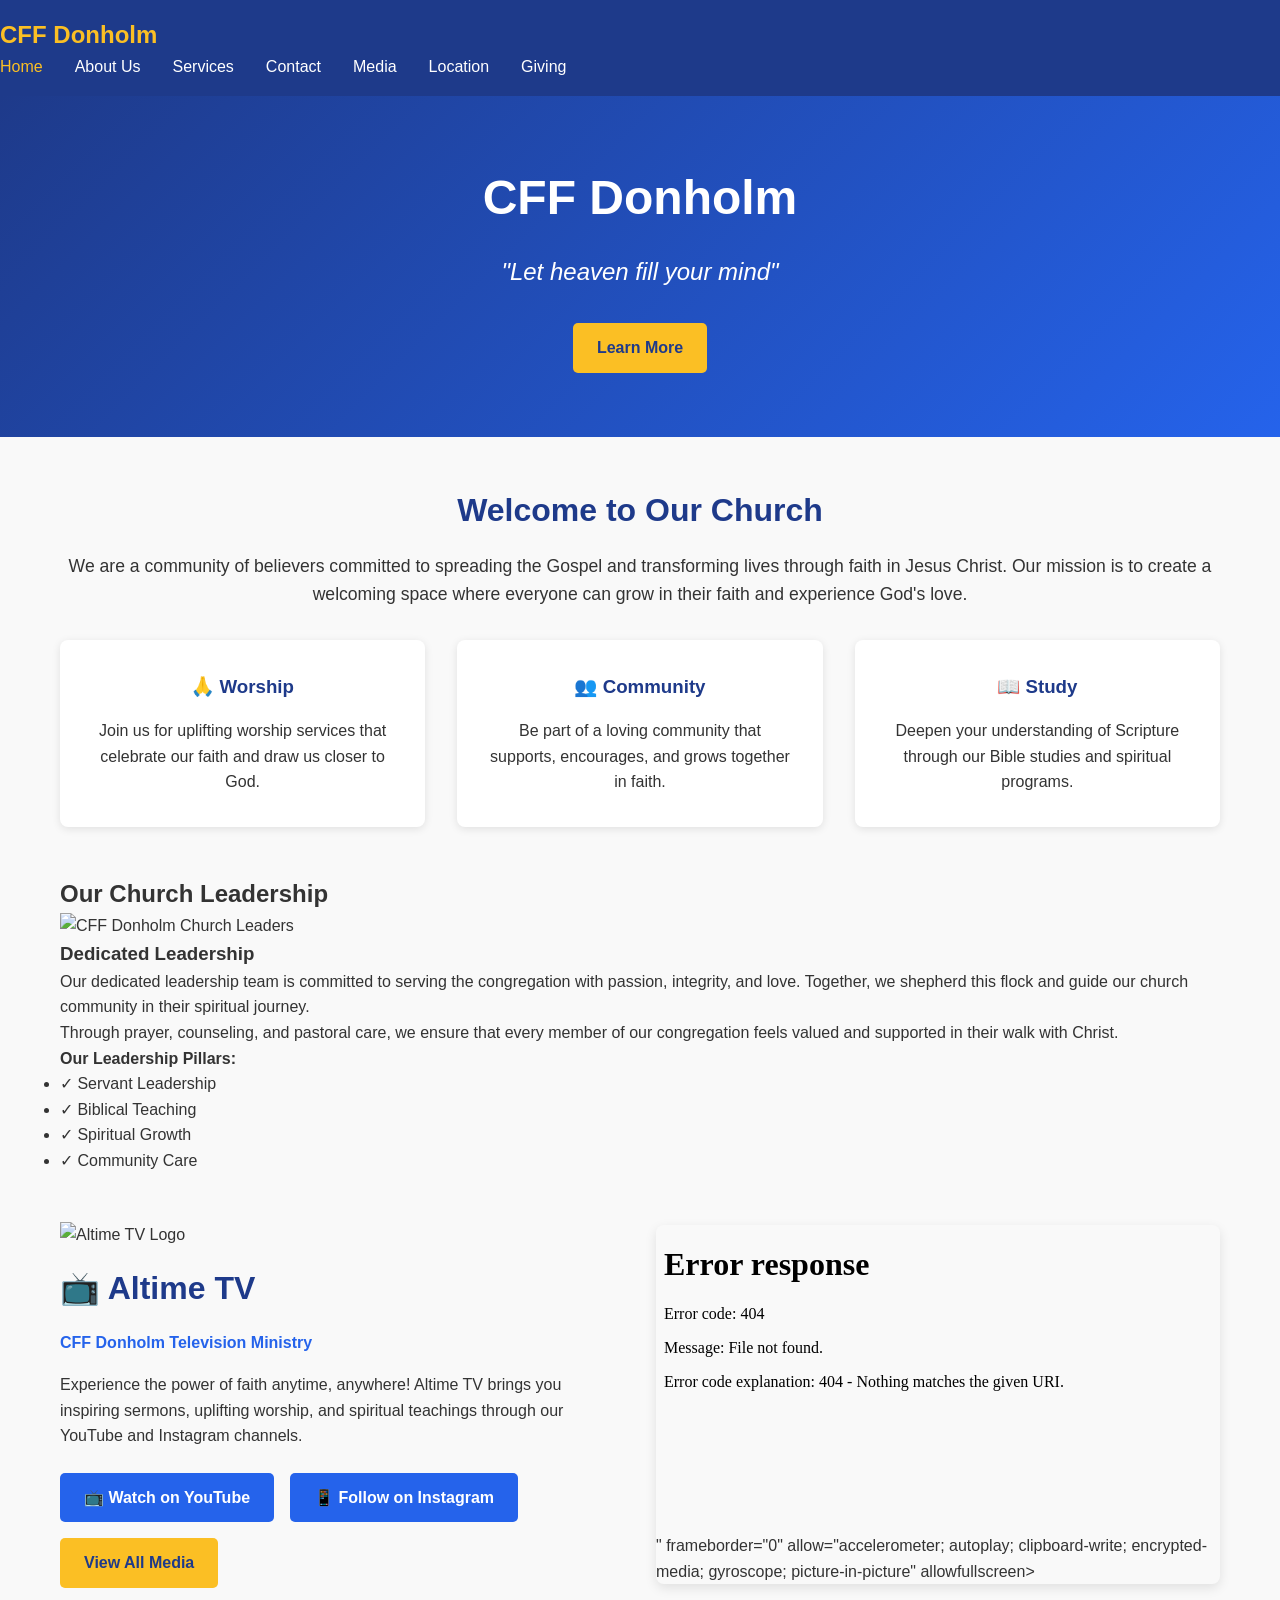
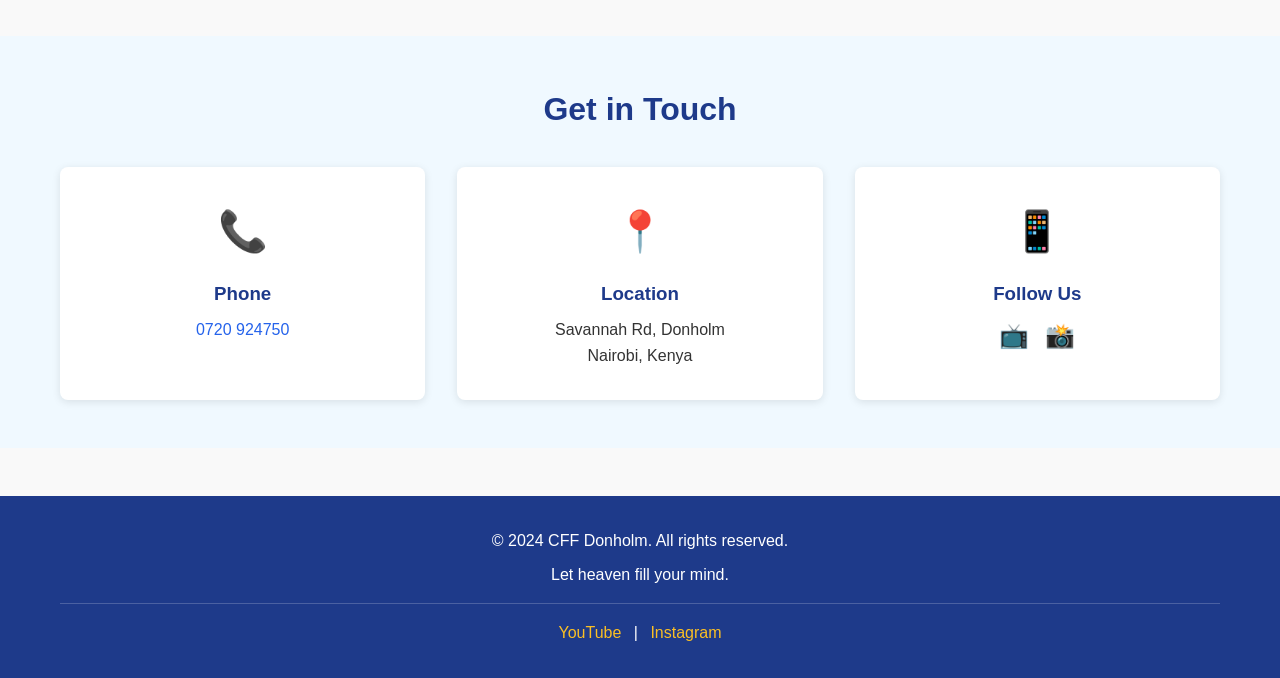
==== index.html @ 6711b3fc "Update index.html" ====
<!DOCTYPE html>
<html lang="en">
<head>
    <meta charset="UTF-8">
    <meta name="viewport" content="width=device-width, initial-scale=1.0">
    <title>CFF Donholm - Church for the Faithful</title>
    <link rel="stylesheet" href="styles.css">
</head>
<body>
    <!-- Navigation -->
    <nav class="navbar">
        <div class="nav-brand">CFF Donholm</div>
        <ul class="nav-menu">
            <li><a href="index.html" class="active">Home</a></li>
            <li><a href="about.html">About Us</a></li>
            <li><a href="services.html">Services</a></li>
            <li><a href="contact.html">Contact</a></li>
            <li><a href="media.html">Media</a></li>
            <li><a href="location.html">Location</a></li>
            <li><a href="giving.html">Giving</a></li>
        </ul>
    </nav>

    <!-- Hero Section -->
    <section class="hero">
        <div class="hero-content">
            <h1>CFF Donholm</h1>
            <p class="mission-statement">"Let heaven fill your mind"</p>
            <a href="about.html" class="btn btn-primary">Learn More</a>
        </div>
    </section>

    <!-- Welcome Section -->
    <section class="welcome">
        <div class="container">
            <h2>Welcome to Our Church</h2>
            <p>We are a community of believers committed to spreading the Gospel and transforming lives through faith in Jesus Christ. Our mission is to create a welcoming space where everyone can grow in their faith and experience God's love.</p>
            <div class="welcome-cards">
                <div class="card">
                    <h3>🙏 Worship</h3>
                    <p>Join us for uplifting worship services that celebrate our faith and draw us closer to God.</p>
                </div>
                <div class="card">
                    <h3>👥 Community</h3>
                    <p>Be part of a loving community that supports, encourages, and grows together in faith.</p>
                </div>
                <div class="card">
                    <h3>📖 Study</h3>
                    <p>Deepen your understanding of Scripture through our Bible studies and spiritual programs.</p>
                </div>
            </div>
        </div>
    </section>

    <!-- Church Leaders Section -->
    <section class="leaders-section">
        <div class="container">
            <h2>Our Church Leadership</h2>
            <div class="leaders-content">
                <div class="leaders-image-container">
                    <img src="https://encrypted-tbn0.gstatic.com/images?q=tbn:ANd9GcTBpJqtQ2HRmIkEwwPHGuBwRCE43RHbgeYK2md1BAbrb8SFC62e3Z8yGXk&s=10" alt="CFF Donholm Church Leaders" class="leaders-image">
                </div>
                <div class="leaders-info">
                    <h3>Dedicated Leadership</h3>
                    <p>Our dedicated leadership team is committed to serving the congregation with passion, integrity, and love. Together, we shepherd this flock and guide our church community in their spiritual journey.</p>
                    <p>Through prayer, counseling, and pastoral care, we ensure that every member of our congregation feels valued and supported in their walk with Christ.</p>
                    <div class="leaders-values">
                        <h4>Our Leadership Pillars:</h4>
                        <ul>
                            <li>✓ Servant Leadership</li>
                            <li>✓ Biblical Teaching</li>
                            <li>✓ Spiritual Growth</li>
                            <li>✓ Community Care</li>
                        </ul>
                    </div>
                </div>
            </div>
        </div>
    </section>

    <!-- Altime TV Section -->
    <section class="altime-tv-section">
        <div class="container">
            <div class="altime-tv-content">
                <div class="altime-tv-text">
                    <img src="https://kenyalivetv.co.ke/uploads/tv/68_thumnail_alltimetv.webp" alt="Altime TV Logo" class="tv-logo" style="max-width: 150px; margin-bottom: 1rem;">
                    <h2>📺 Altime TV</h2>
                    <p class="altime-subtitle">CFF Donholm Television Ministry</p>
                    <p>Experience the power of faith anytime, anywhere! Altime TV brings you inspiring sermons, uplifting worship, and spiritual teachings through our YouTube and Instagram channels.</p>
                    <div class="altime-links">
                        <a href="https://www.youtube.com/@APSTGITAHIDANIEL" target="_blank" class="btn btn-secondary">
                            📺 Watch on YouTube
                        </a>
                        <a href="https://www.instagram.com/apostlegitahidaniel/" target="_blank" class="btn btn-secondary">
                            📱 Follow on Instagram
                        </a>
                        <a href="media.html" class="btn btn-primary">
                            View All Media
                        </a>
                    </div>
                </div>
                <div class="altime-tv-preview">
                    <div class="youtube-preview">
                        <iframe width="100%" height="300" src="<iframe width="315" height="576" src="https://www.youtube.com/shorts/36sV8V8p--o?feature=share" title="Donholm CFF Sunday Service - 5th July  2026 - Apostle Daniel &amp; Rev Leah Gitahi." frameborder="0" allow="accelerometer; autoplay; clipboard-write; encrypted-media; gyroscope; picture-in-picture; web-share" referrerpolicy="strict-origin-when-cross-origin" allowfullscreen></iframe>" frameborder="0" allow="accelerometer; autoplay; clipboard-write; encrypted-media; gyroscope; picture-in-picture" allowfullscreen></iframe>
                    </div>
                </div>
            </div>
        </div>
    </section>

    <!-- Quick Info Section -->
    <section class="quick-info">
        <div class="container">
            <h2>Get in Touch</h2>
            <div class="info-grid">
                <div class="info-item">
                    <span class="icon">📞</span>
                    <h3>Phone</h3>
                    <p><a href="tel:+254720924750">0720 924750</a></p>
                </div>
                <div class="info-item">
                    <span class="icon">📍</span>
                    <h3>Location</h3>
                    <p>Savannah Rd, Donholm<br>Nairobi, Kenya</p>
                </div>
                <div class="info-item">
                    <span class="icon">📱</span>
                    <h3>Follow Us</h3>
                    <div class="social-icons">
                        <a href="https://www.youtube.com/@APSTGITAHIDANIEL" target="_blank" title="YouTube">📺</a>
                        <a href="https://www.instagram.com/apostlegitahidaniel/" target="_blank" title="Instagram">📸</a>
                    </div>
                </div>
            </div>
        </div>
    </section>

    <!-- Footer -->
    <footer class="footer">
        <div class="container">
            <p>&copy; 2024 CFF Donholm. All rights reserved.</p>
            <p>Let heaven fill your mind.</p>
            <div class="footer-social">
                <a href="https://www.youtube.com/@APSTGITAHIDANIEL" target="_blank">YouTube</a> | 
                <a href="https://www.instagram.com/apostlegitahidaniel/" target="_blank">Instagram</a>
            </div>
        </div>
    </footer>

    <script src="script.js"></script>
</body>
</html>
---- styles.css ----
/* General Styles */
* {
    margin: 0;
    padding: 0;
    box-sizing: border-box;
}

body {
    font-family: 'Segoe UI', Tahoma, Geneva, Verdana, sans-serif;
    line-height: 1.6;
    color: #333;
    background-color: #f9f9f9;
}

.container {
    max-width: 1200px;
    margin: 0 auto;
    padding: 0 20px;
}

/* Navigation */
.navbar {
    background-color: #1e3a8a;
    color: white;
    padding: 1rem 0;
    position: static;
    z-index: 100;
    box-shadow: 0 2px 4px rgba(0,0,0,0.1);
}

.navbar .container {
    display: flex;
    justify-content: space-between;
    align-items: center;
    flex-wrap: wrap;
}

.nav-brand {
    font-size: 1.5rem;
    font-weight: bold;
    color: #fbbf24;
    flex-shrink: 0;
}

.nav-menu {
    display: flex;
    list-style: none;
    gap: 2rem;
    flex-wrap: wrap;
}

.nav-menu a {
    color: white;
    text-decoration: none;
    transition: color 0.3s ease;
    white-space: nowrap;
}

.nav-menu a:hover,
.nav-menu a.active {
    color: #fbbf24;
}

/* Hero Section */
.hero {
    background: linear-gradient(135deg, #1e3a8a 0%, #2563eb 100%);
    color: white;
    padding: 4rem 2rem;
    text-align: center;
}

.hero-content h1 {
    font-size: 3rem;
    margin-bottom: 1rem;
}

.hero-content h2 {
    font-size: 1.8rem;
    margin-bottom: 1rem;
    color: #fbbf24;
}

.hero-content .mission-statement {
    font-size: 1.5rem;
    margin-bottom: 2rem;
    font-style: italic;
}

/* Page Header */
.page-header {
    background: linear-gradient(135deg, #1e3a8a 0%, #2563eb 100%);
    color: white;
    padding: 3rem 2rem;
    text-align: center;
}

.page-header h1 {
    font-size: 2.5rem;
    margin-bottom: 1rem;
}

.page-header p {
    font-size: 1.1rem;
    font-style: italic;
}

.logo-header {
    text-align: center;
}

.logo-header img {
    max-width: 6px;
    margin-bottom: 1rem;
}

/* Buttons */
.btn {
    display: inline-block;
    padding: 0.75rem 1.5rem;
    border-radius: 5px;
    text-decoration: none;
    transition: all 0.3s ease;
    font-weight: 600;
    cursor: pointer;
    border: none;
}

.btn-primary {
    background-color: #fbbf24;
    color: #1e3a8a;
}

.btn-primary:hover {
    background-color: #f59e0b;
    transform: translateY(-2px);
    box-shadow: 0 4px 8px rgba(0,0,0,0.2);
}

.btn-secondary {
    background-color: #2563eb;
    color: white;
}

.btn-secondary:hover {
    background-color: #1e40af;
    transform: translateY(-2px);
    box-shadow: 0 4px 8px rgba(0,0,0,0.2);
}

/* Welcome Section */
.welcome {
    padding: 3rem 0;
}

.welcome h2 {
    text-align: center;
    margin-bottom: 1rem;
    font-size: 2rem;
    color: #1e3a8a;
}

.welcome > .container > p {
    text-align: center;
    margin-bottom: 2rem;
    font-size: 1.1rem;
}

.welcome-cards {
    display: grid;
    grid-template-columns: repeat(auto-fit, minmax(250px, 1fr));
    gap: 2rem;
}

.card {
    background: white;
    padding: 2rem;
    border-radius: 8px;
    box-shadow: 0 2px 8px rgba(0,0,0,0.1);
    text-align: center;
    transition: transform 0.3s ease, box-shadow 0.3s ease;
}

.card:hover {
    transform: translateY(-5px);
    box-shadow: 0 4px 12px rgba(0,0,0,0.15);
}

.card h3 {
    color: #1e3a8a;
    margin-bottom: 1rem;
}

/* Service Highlight Section */
.service-highlight {
    padding: 3rem 0;
    background-color: #f0f9ff;
}

.service-highlight h2 {
    text-align: center;
    margin-bottom: 0.5rem;
    font-size: 2rem;
    color: #1e3a8a;
}

.service-highlight > .container > p {
    text-align: center;
    margin-bottom: 2rem;
    color: #666;
}

.services-grid {
    display: grid;
    grid-template-columns: repeat(auto-fit, minmax(200px, 1fr));
    gap: 2rem;
    margin-bottom: 2rem;
}

.service-item {
    background: white;
    padding: 1.5rem;
    border-radius: 8px;
    box-shadow: 0 2px 8px rgba(0,0,0,0.1);
    text-align: center;
    border-top: 4px solid #fbbf24;
}

.service-item h3 {
    color: #1e3a8a;
    margin-bottom: 1rem;
}

.service-item .time {
    font-weight: 600;
    color: #2563eb;
    font-size: 1.1rem;
}

/* Quick Info Section */
.quick-info {
    padding: 3rem 0;
    background-color: #f0f9ff;
}

.quick-info h2 {
    text-align: center;
    margin-bottom: 2rem;
    font-size: 2rem;
    color: #1e3a8a;
}

.info-grid {
    display: grid;
    grid-template-columns: repeat(auto-fit, minmax(250px, 1fr));
    gap: 2rem;
}

.info-item {
    text-align: center;
    background: white;
    padding: 2rem;
    border-radius: 8px;
    box-shadow: 0 2px 8px rgba(0,0,0,0.1);
}

.info-item .icon {
    font-size: 2.5rem;
    display: block;
    margin-bottom: 1rem;
}

.info-item h3 {
    color: #1e3a8a;
    margin-bottom: 0.5rem;
}

.info-item a {
    color: #2563eb;
    text-decoration: none;
}

.info-item a:hover {
    text-decoration: underline;
}

.social-icons {
    display: flex;
    gap: 1rem;
    justify-content: center;
}

.social-icons a {
    font-size: 1.5rem;
    text-decoration: none;
}

/* Altime TV Section */
.altime-tv-section {
    padding: 3rem 0;
}

.altime-tv-content {
    display: grid;
    grid-template-columns: 1fr 1fr;
    gap: 2rem;
    align-items: center;
}

.altime-tv-text h2 {
    color: #1e3a8a;
    font-size: 2rem;
    margin-bottom: 1rem;
}

.altime-subtitle {
    color: #2563eb;
    font-weight: 600;
    margin-bottom: 1rem;
}

.altime-links {
    display: flex;
    gap: 1rem;
    flex-wrap: wrap;
    margin-top: 1.5rem;
}

.youtube-preview {
    border-radius: 8px;
    overflow: hidden;
    box-shadow: 0 4px 12px rgba(0,0,0,0.1);
}

/* Services Content */
.services-content {
    padding: 3rem 0;
}

.service-section {
    margin-bottom: 3rem;
    background: white;
    padding: 2rem;
    border-radius: 8px;
    box-shadow: 0 2px 8px rgba(0,0,0,0.1);
}

.service-section h2 {
    color: #1e3a8a;
    font-size: 1.8rem;
    margin-bottom: 1rem;
}

.service-section p {
    color: #555;
    margin-bottom: 1.5rem;
}

/* Service Tables */
.service-table-wrapper {
    overflow-x: auto;
    margin-bottom: 1rem;
}

.service-table {
    width: 100%;
    border-collapse: collapse;
    background: white;
}

.service-table thead {
    background-color: #1e3a8a;
    color: white;
}

.service-table th,
.service-table td {
    padding: 1rem;
    text-align: left;
    border-bottom: 1px solid #e0e0e0;
}

.service-table tr:hover {
    background-color: #f5f5f5;
}

.service-table thead th {
    font-weight: 600;
}

/* Online Services Grid */
.online-services-grid {
    display: grid;
    grid-template-columns: repeat(auto-fit, minmax(250px, 1fr));
    gap: 1.5rem;
    margin-bottom: 2rem;
}

.online-service-card {
    background: #f0f9ff;
    padding: 1.5rem;
    border-radius: 8px;
    border-left: 4px solid #fbbf24;
}

.online-service-card h3 {
    color: #1e3a8a;
    margin-bottom: 1rem;
}

.online-service-card ul {
    list-style: none;
}

.online-service-card li {
    padding: 0.5rem 0;
}

.online-service-card a {
    color: #2563eb;
    text-decoration: none;
}

.online-service-card a:hover {
    text-decoration: underline;
}

/* Giving Methods Grid */
.giving-methods-grid {
    display: grid;
    grid-template-columns: repeat(auto-fit, minmax(250px, 1fr));
    gap: 2rem;
    margin-bottom: 2rem;
}

.giving-method {
    background: #fef3c7;
    padding: 1.5rem;
    border-radius: 8px;
    border: 2px solid #fbbf24;
}

.giving-method h3 {
    color: #1e3a8a;
    margin-bottom: 1rem;
}

.giving-method ul {
    list-style: none;
}

.giving-method li {
    padding: 0.5rem 0;
    color: #333;
}

.till-number {
    font-weight: bold;
    color: #1e3a8a;
    font-size: 1.3rem;
}

.giving-cta {
    text-align: center;
    margin-top: 2rem;
}

/* CTA Section */
.cta-section {
    background: linear-gradient(135deg, #1e3a8a 0%, #2563eb 100%);
    color: white;
    padding: 3rem 2rem;
    text-align: center;
    border-radius: 8px;
    margin-top: 2rem;
}

.cta-section h2 {
    font-size: 2rem;
    margin-bottom: 1rem;
    color: white;
}

.cta-section h3 {
    font-size: 1.5rem;
    margin-bottom: 1rem;
    color: white;
}

.cta-section p {
    margin-bottom: 1.5rem;
    font-size: 1.1rem;
}

/* Footer */
.footer {
    background-color: #1e3a8a;
    color: white;
    padding: 2rem 0;
    margin-top: 3rem;
}

.footer-content {
    display: grid;
    grid-template-columns: repeat(auto-fit, minmax(200px, 1fr));
    gap: 2rem;
    margin-bottom: 2rem;
}

.footer-section h4 {
    margin-bottom: 1rem;
    color: #fbbf24;
}

.footer-section ul {
    list-style: none;
}

.footer-section li {
    padding: 0.3rem 0;
}

.footer-section a {
    color: white;
    text-decoration: none;
    transition: color 0.3s ease;
}

.footer-section a:hover {
    color: #fbbf24;
}

.footer p {
    text-align: center;
    margin-bottom: 0.5rem;
}

.footer-social {
    text-align: center;
    margin-top: 1rem;
    padding-top: 1rem;
    border-top: 1px solid rgba(255,255,255,0.2);
}

.footer-social a {
    color: #fbbf24;
    text-decoration: none;
    margin: 0 0.5rem;
}

.footer-social a:hover {
    text-decoration: underline;
}

/* Contact Form Styles */
.contact-content {
    padding: 3rem 0;
}

.contact-grid {
    display: grid;
    grid-template-columns: 1fr 1fr;
    gap: 2rem;
}

.contact-form-section {
    background: white;
    padding: 2rem;
    border-radius: 8px;
    box-shadow: 0 2px 8px rgba(0,0,0,0.1);
}

.contact-info-section {
    display: flex;
    flex-direction: column;
    gap: 2rem;
}

.contact-form {
    background: white;
    padding: 0;
}

.form-group {
    margin-bottom: 1.5rem;
}

.form-group label {
    display: block;
    margin-bottom: 0.5rem;
    color: #1e3a8a;
    font-weight: 600;
}

.form-group input,
.form-group textarea {
    width: 100%;
    padding: 0.75rem;
    border: 1px solid #ddd;
    border-radius: 5px;
    font-family: inherit;
    transition: border-color 0.3s ease;
}

.form-group input:focus,
.form-group textarea:focus {
    outline: none;
    border-color: #2563eb;
    box-shadow: 0 0 0 3px rgba(37, 99, 235, 0.1);
}

.form-group textarea {
    resize: vertical;
    min-height: 150px;
}

.info-box {
    background: white;
    padding: 1.5rem;
    border-radius: 8px;
    box-shadow: 0 2px 8px rgba(0,0,0,0.1);
    border-left: 4px solid #fbbf24;
}

.info-box h3 {
    color: #1e3a8a;
    margin-bottom: 1rem;
}

.info-box p {
    margin-bottom: 0.5rem;
}

.info-box a {
    color: #2563eb;
    text-decoration: none;
}

.info-box a:hover {
    text-decoration: underline;
}

.info-box.prayer {
    background: linear-gradient(135deg, #fef3c7 0%, #fef08a 100%);
    border-left-color: #fbbf24;
}

/* Giving Page Styles */
.giving-content {
    padding: 3rem 0;
}

.giving-intro {
    text-align: center;
    background: white;
    padding: 2rem;
    border-radius: 8px;
    box-shadow: 0 2px 8px rgba(0,0,0,0.1);
    margin-bottom: 3rem;
}

.giving-intro h2 {
    color: #1e3a8a;
    font-size: 2rem;
    margin-bottom: 1rem;
}

/* About Page Styles */
.about-content {
    padding: 3rem 0;
}

.about-section {
    margin-bottom: 3rem;
    background: white;
    padding: 2rem;
    border-radius: 8px;
    box-shadow: 0 2px 8px rgba(0,0,0,0.1);
}

.about-section h2 {
    color: #1e3a8a;
    font-size: 1.8rem;
    margin-bottom: 1rem;
}

.about-section h3 {
    color: #2563eb;
    margin-top: 1.5rem;
    margin-bottom: 1rem;
}

.about-section ul,
.about-section ol {
    margin-left: 2rem;
    margin-bottom: 1rem;
}

.about-section li {
    margin-bottom: 0.5rem;
}

.mission-highlight {
    font-size: 1.2rem;
    color: #1e3a8a;
    font-weight: 600;
    padding: 1rem;
    background: #f0f9ff;
    border-left: 4px solid #fbbf24;
    margin-bottom: 1rem;
}

/* Media Page Styles */
.media-content {
    padding: 3rem 0;
}

.media-intro {
    background: white;
    padding: 2rem;
    border-radius: 8px;
    box-shadow: 0 2px 8px rgba(0,0,0,0.1);
    margin-bottom: 3rem;
    text-align: center;
}

.media-intro h2 {
    color: #1e3a8a;
    font-size: 2rem;
    margin-bottom: 1rem;
}

.media-section {
    margin-bottom: 3rem;
}

.media-section h2 {
    color: #1e3a8a;
    font-size: 1.8rem;
    margin-bottom: 2rem;
    text-align: center;
}

.youtube-embed {
    border-radius: 8px;
    overflow: hidden;
    box-shadow: 0 4px 12px rgba(0,0,0,0.1);
}

.youtube-info {
    background: white;
    padding: 1.5rem;
    border-radius: 8px;
}

.youtube-info h3 {
    color: #1e3a8a;
    margin-bottom: 1rem;
}

.instagram-info {
    text-align: center;
    background: white;
    padding: 2rem;
    border-radius: 8px;
    box-shadow: 0 2px 8px rgba(0,0,0,0.1);
}

.instagram-handle {
    font-size: 1.3rem;
    color: #2563eb;
    margin-top: 1.5rem;
    font-weight: 600;
}

.content-offerings {
    margin-bottom: 3rem;
}

.offerings-grid {
    display: grid;
    grid-template-columns: repeat(auto-fit, minmax(250px, 1fr));
    gap: 2rem;
}

.offering-card {
    background: white;
    padding: 1.5rem;
    border-radius: 8px;
    box-shadow: 0 2px 8px rgba(0,0,0,0.1);
    border-top: 4px solid #fbbf24;
}

.offering-card h3 {
    color: #1e3a8a;
    margin-bottom: 1rem;
}

/* How to Watch */
.how-to-watch {
    margin-bottom: 3rem;
}

.how-to-watch h2 {
    color: #1e3a8a;
    font-size: 1.8rem;
    margin-bottom: 2rem;
    text-align: center;
}

.watch-options {
    display: grid;
    grid-template-columns: repeat(auto-fit, minmax(250px, 1fr));
    gap: 2rem;
}

.watch-option {
    background: white;
    padding: 1.5rem;
    border-radius: 8px;
    box-shadow: 0 2px 8px rgba(0,0,0,0.1);
}

.watch-option h3 {
    color: #1e3a8a;
    margin-bottom: 1rem;
}

.watch-option a {
    color: #2563eb;
    text-decoration: none;
    font-weight: 600;
}

.watch-option a:hover {
    text-decoration: underline;
}

.media-contact {
    text-align: center;
    background: white;
    padding: 2rem;
    border-radius: 8px;
    box-shadow: 0 2px 8px rgba(0,0,0,0.1);
    margin-bottom: 3rem;
}

.media-contact h2 {
    color: #1e3a8a;
    margin-bottom: 1rem;
}

.share-section {
    background: white;
    padding: 2rem;
    border-radius: 8px;
    box-shadow: 0 2px 8px rgba(0,0,0,0.1);
    margin-bottom: 3rem;
    text-align: center;
}

.share-section h2 {
    color: #1e3a8a;
    margin-bottom: 1rem;
}

.share-links {
    background: #f0f9ff;
    padding: 1.5rem;
    border-radius: 8px;
    margin-top: 1rem;
}

.share-links p {
    margin-bottom: 0.75rem;
}

.share-links a {
    color: #2563eb;
    text-decoration: none;
}

.share-links a:hover {
    text-decoration: underline;
}

.media-quote {
    text-align: center;
    background: linear-gradient(135deg, #1e3a8a 0%, #2563eb 100%);
    color: white;
    padding: 2rem;
    border-radius: 8px;
}

.media-quote p {
    font-size: 1.3rem;
    font-style: italic;
    margin: 0;
}

/* Location Page Styles */
.location-content {
    padding: 3rem 0;
}

.location-grid {
    display: grid;
    grid-template-columns: 1fr 1fr;
    gap: 2rem;
}

.map-section {
    background: white;
    padding: 2rem;
    border-radius: 8px;
    box-shadow: 0 2px 8px rgba(0,0,0,0.1);
}

.directions-section {
    display: flex;
    flex-direction: column;
    gap: 1.5rem;
}

.map-section h2 {
    color: #1e3a8a;
    margin-bottom: 1rem;
}

.address-main {
    background: #f0f9ff;
    padding: 1.5rem;
    border-radius: 8px;
    border-left: 4px solid #fbbf24;
    margin-bottom: 1rem;
}

.directions-list {
    display: flex;
    flex-direction: column;
    gap: 1rem;
}

.direction-item {
    background: white;
    padding: 1.5rem;
    border-radius: 8px;
    box-shadow: 0 2px 8px rgba(0,0,0,0.1);
    border-left: 4px solid #fbbf24;
}

.direction-item h4 {
    color: #1e3a8a;
    margin-bottom: 0.5rem;
}

.direction-item a {
    color: #2563eb;
    text-decoration: none;
}

.direction-item a:hover {
    text-decoration: underline;
}

/* Responsive Design */
@media (max-width: 768px) {
    /* Mobile Navigation - Horizontal with flex-wrap */
    .navbar {
        position: static;
        padding: 0.75rem 0;
    }

    .navbar .container {
        flex-direction: row;
        align-items: center;
        gap: 0;
        padding: 0 20px;
        justify-content: flex-start;
    }

    .nav-brand {
        font-size: 1.2rem;
        margin-right: auto;
    }

    .nav-menu {
        width: 100%;
        gap: 0.25rem;
        flex-wrap: wrap;
        padding: 0.5rem 0;
        justify-content: flex-start;
    }

    .nav-menu li {
        flex: 0 1 auto;
    }

    .nav-menu a {
        font-size: 0.8rem;
        padding: 0.4rem 0.6rem;
        display: block;
    }

    .hero-content h1 {
        font-size: 2rem;
    }

    .hero-content h2 {
        font-size: 1.3rem;
    }

    .hero-content .mission-statement {
        font-size: 1.2rem;
    }

    .contact-grid,
    .location-grid,
    .altime-tv-content {
        grid-template-columns: 1fr;
    }

    .service-section {
        padding: 1.5rem;
    }

    .service-table {
        font-size: 0.9rem;
    }

    .service-table th,
    .service-table td {
        padding: 0.75rem 0.5rem;
    }

    .cta-section {
        padding: 2rem 1rem;
    }

    .cta-section h2 {
        font-size: 1.5rem;
    }

    .altime-links {
        flex-direction: column;
    }

    .altime-links .btn {
        width: 100%;
        text-align: center;
    }

    .page-header h1 {
        font-size: 1.8rem;
    }

    .offerings-grid,
    .services-grid,
    .online-services-grid,
    .giving-methods-grid,
    .watch-options {
        grid-template-columns: 1fr;
    }

    .info-grid {
        grid-template-columns: 1fr;
    }

    .welcome-cards {
        grid-template-columns: 1fr;
    }
}
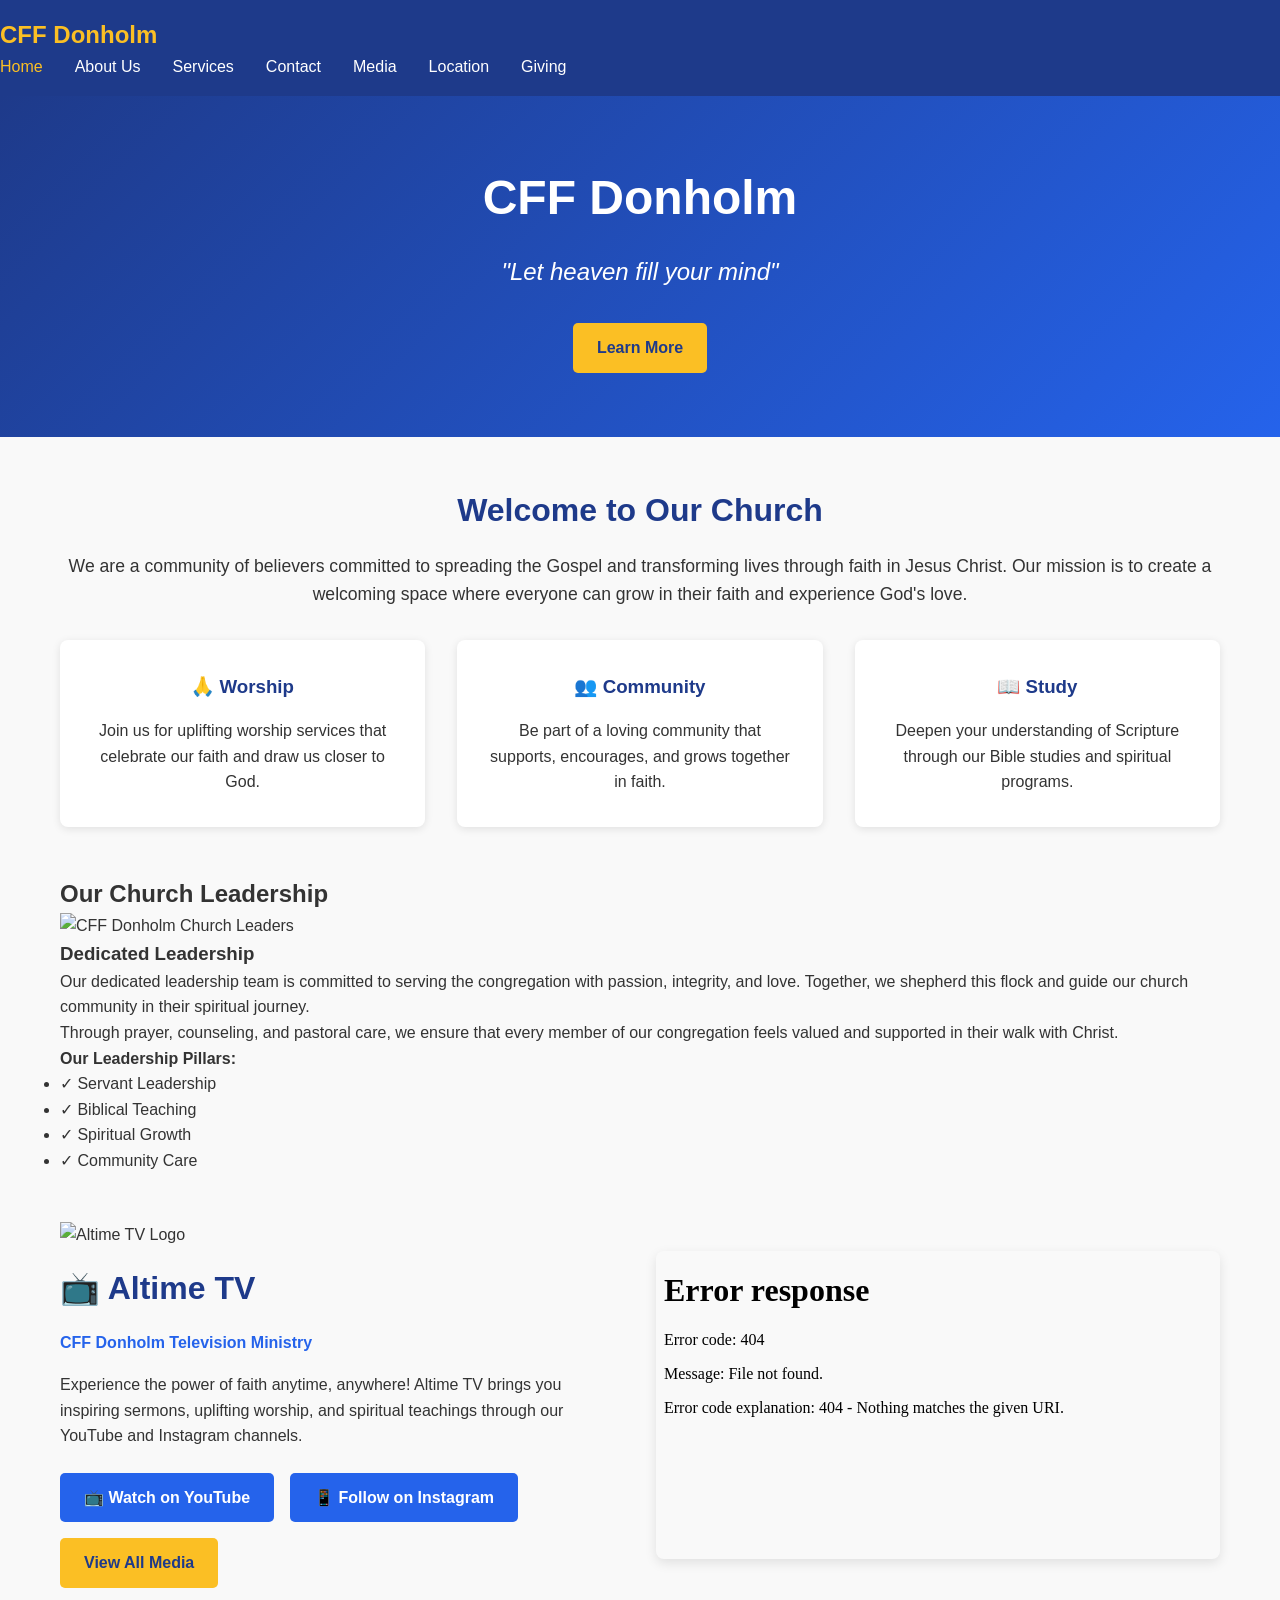
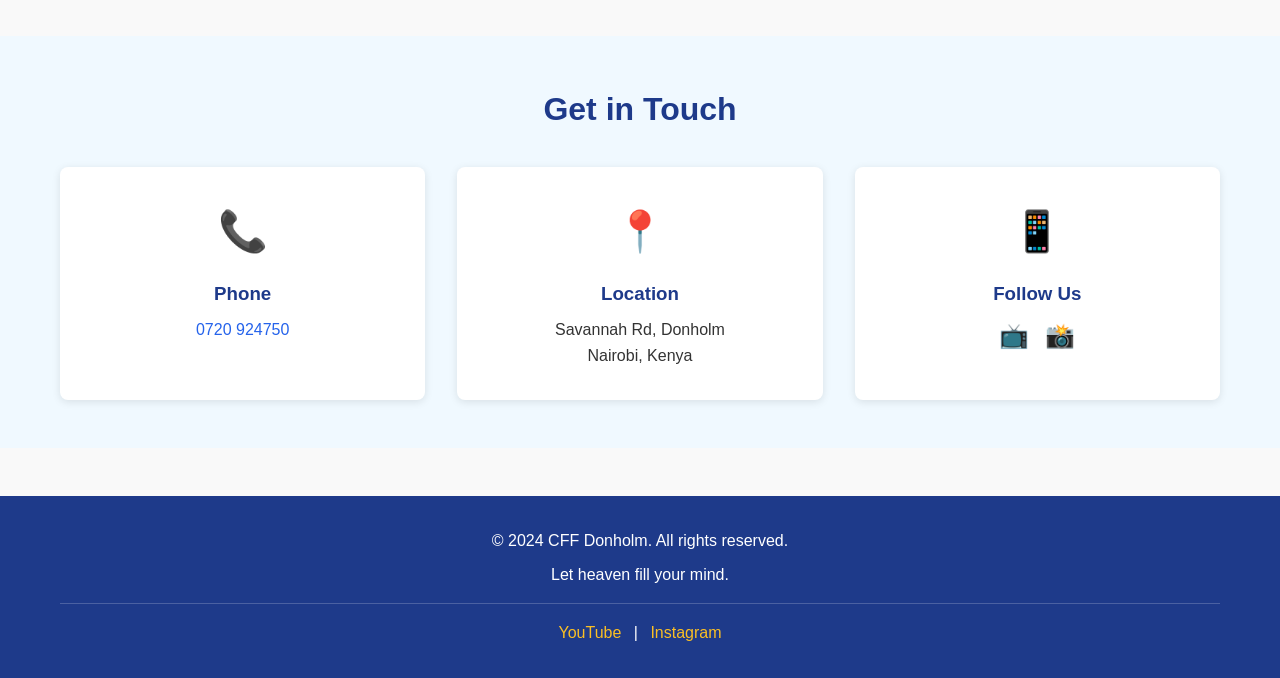
==== commit df8b6cc7: "Update index.html" ====
--- a/index.html
+++ b/index.html
@@ -101,11 +101,7 @@
                 </div>
                 <div class="altime-tv-preview">
                     <div class="youtube-preview">
-                        <iframe width="100%" height="300" src="<iframe width="315" height="576" src="https://www.youtube.com/shorts/36sV8V8p--o?feature=share" title="Donholm CFF Sunday Service - 5th July  2026 - Apostle Daniel &amp; Rev Leah Gitahi." frameborder="0" allow="accelerometer; autoplay; clipboard-write; encrypted-media; gyroscope; picture-in-picture; web-share" referrerpolicy="strict-origin-when-cross-origin" allowfullscreen></iframe>" frameborder="0" allow="accelerometer; autoplay; clipboard-write; encrypted-media; gyroscope; picture-in-picture" allowfullscreen></iframe>
-                    </div>
-                </div>
-            </div>
-        </div>
+                     <iframe width="100%" height="300" src="<iframe width="315" height="576" src="https://www.youtube.com/shorts/36sV8V8p--o?feature=share" title="Donholm CFF Sunday Service - 5th July  2026 - Apostle Daniel &amp; Rev Leah Gitahi." frameborder="0" allow="accelerometer; autoplay; clipboard-write; encrypted-media; gyroscope; picture-in-picture; web-share" referrerpolicy="strict-origin-when-cross-origin" allowfullscreen" frameborder="0" allow="accelerometer; autoplay; clipboard-write; encrypted-media; gyroscope; picture-in-picture" allowfullscreen></iframe></div>
     </section>
 
     <!-- Quick Info Section -->
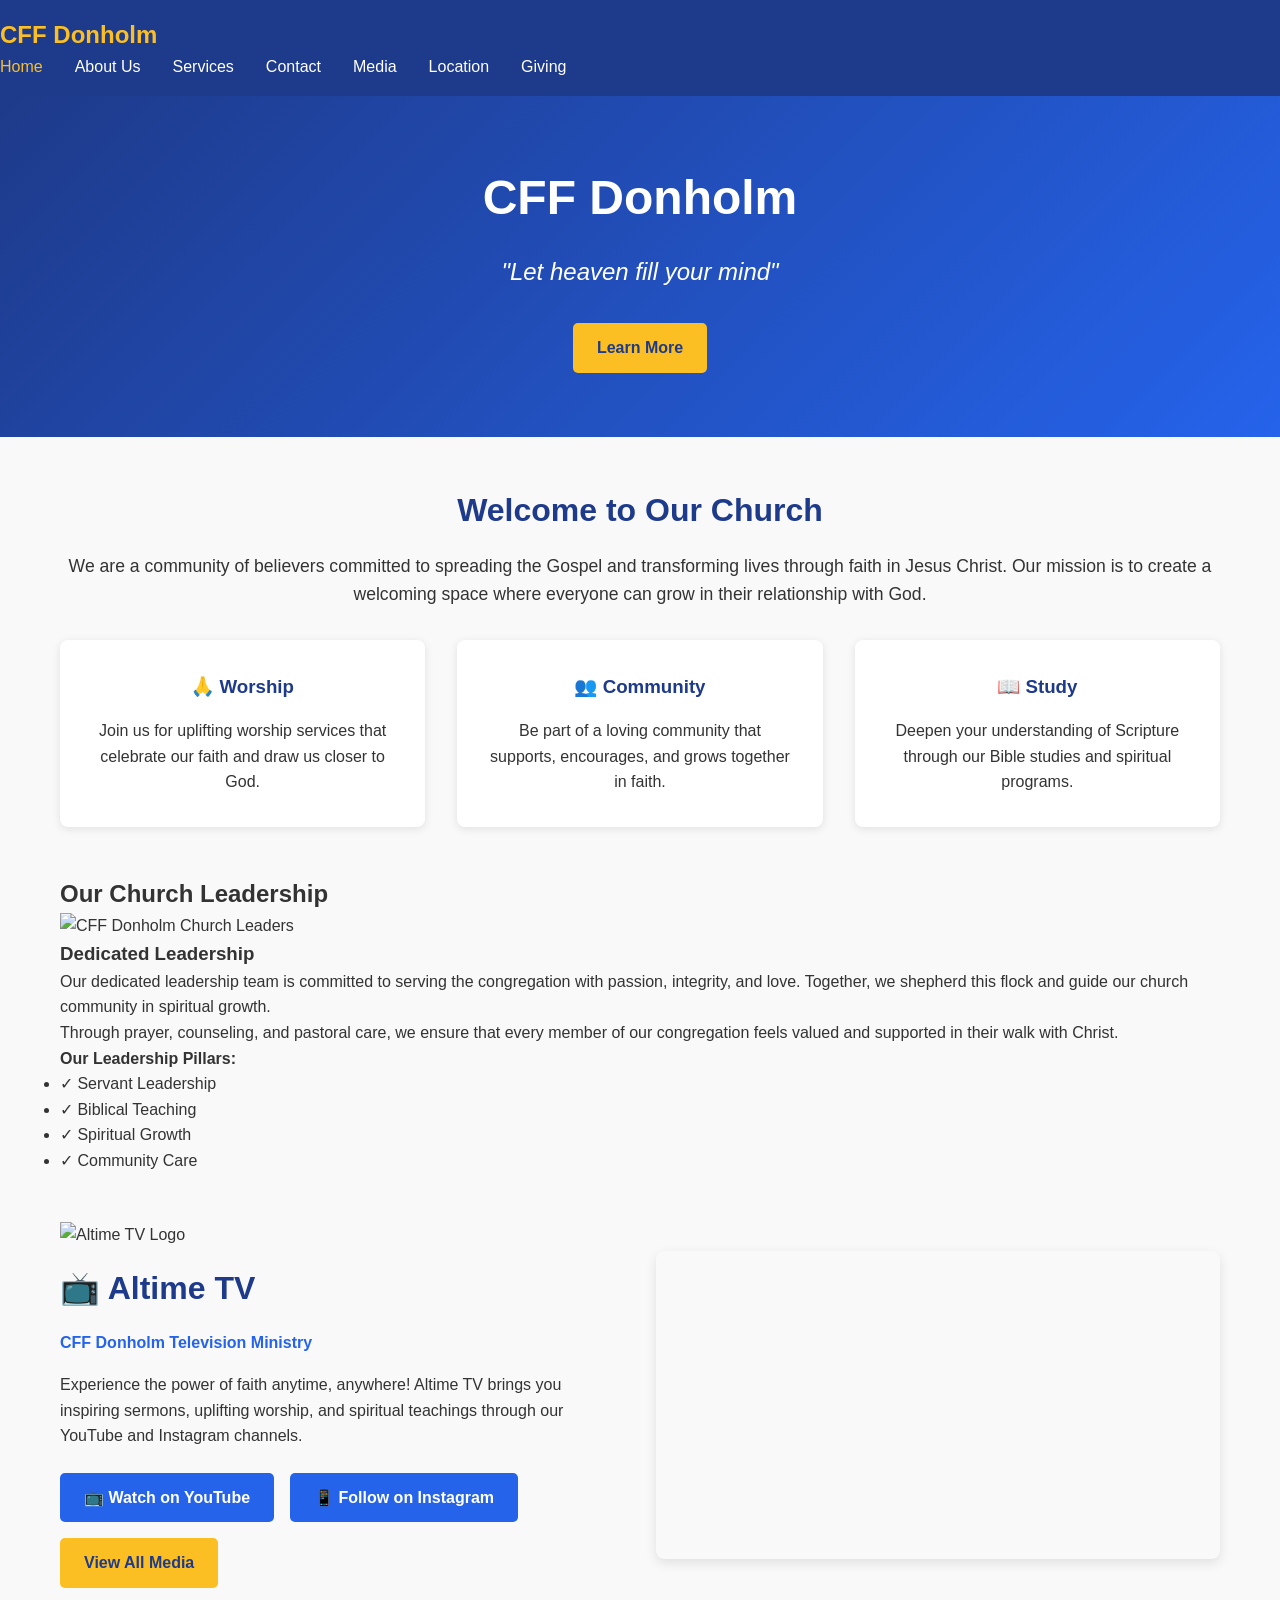
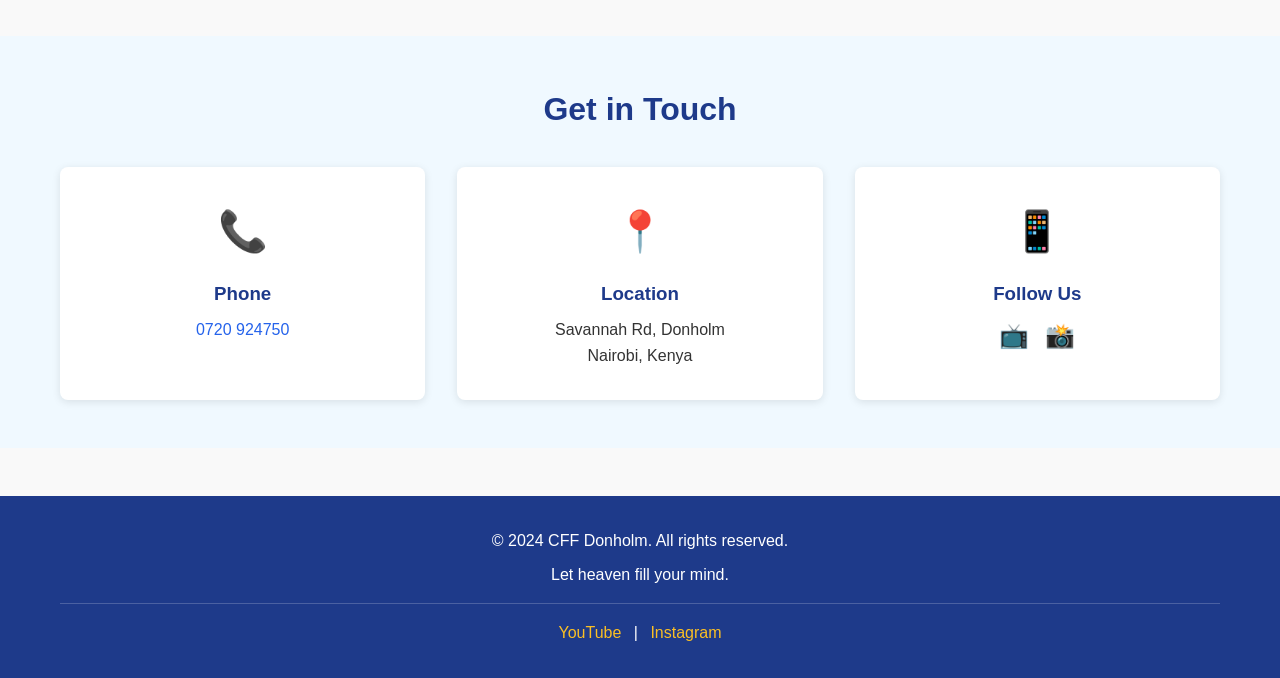
==== commit 468d1933: "Fix YouTube iframe: properly embed Shorts video nvKRURnFOUE" ====
--- a/index.html
+++ b/index.html
@@ -34,7 +34,7 @@
     <section class="welcome">
         <div class="container">
             <h2>Welcome to Our Church</h2>
-            <p>We are a community of believers committed to spreading the Gospel and transforming lives through faith in Jesus Christ. Our mission is to create a welcoming space where everyone can grow in their faith and experience God's love.</p>
+            <p>We are a community of believers committed to spreading the Gospel and transforming lives through faith in Jesus Christ. Our mission is to create a welcoming space where everyone can grow in their relationship with God.</p>
             <div class="welcome-cards">
                 <div class="card">
                     <h3>🙏 Worship</h3>
@@ -58,11 +58,11 @@
             <h2>Our Church Leadership</h2>
             <div class="leaders-content">
                 <div class="leaders-image-container">
-                    <img src="https://encrypted-tbn0.gstatic.com/images?q=tbn:ANd9GcTBpJqtQ2HRmIkEwwPHGuBwRCE43RHbgeYK2md1BAbrb8SFC62e3Z8yGXk&s=10" alt="CFF Donholm Church Leaders" class="leaders-image">
+                    <img src="https://encrypted-tbn0.gstatic.com/images?q=tbn:ANd9GcTBpJqtQ2HRmIkEwwPHGuBwRCE43RHbgeYK2md1BAbrb8SFC62e3Z8yGXk&s=10" alt="CFF Donholm Church Leaders" class="leaders-image" style="max-width: 300px;">
                 </div>
                 <div class="leaders-info">
                     <h3>Dedicated Leadership</h3>
-                    <p>Our dedicated leadership team is committed to serving the congregation with passion, integrity, and love. Together, we shepherd this flock and guide our church community in their spiritual journey.</p>
+                    <p>Our dedicated leadership team is committed to serving the congregation with passion, integrity, and love. Together, we shepherd this flock and guide our church community in spiritual growth.</p>
                     <p>Through prayer, counseling, and pastoral care, we ensure that every member of our congregation feels valued and supported in their walk with Christ.</p>
                     <div class="leaders-values">
                         <h4>Our Leadership Pillars:</h4>
@@ -101,7 +101,14 @@
                 </div>
                 <div class="altime-tv-preview">
                     <div class="youtube-preview">
-                     <iframe width="100%" height="300" src="<iframe width="315" height="576" src="https://www.youtube.com/shorts/36sV8V8p--o?feature=share" title="Donholm CFF Sunday Service - 5th July  2026 - Apostle Daniel &amp; Rev Leah Gitahi." frameborder="0" allow="accelerometer; autoplay; clipboard-write; encrypted-media; gyroscope; picture-in-picture; web-share" referrerpolicy="strict-origin-when-cross-origin" allowfullscreen" frameborder="0" allow="accelerometer; autoplay; clipboard-write; encrypted-media; gyroscope; picture-in-picture" allowfullscreen></iframe></div>
+                        <div class="youtube-embed">
+                            <!-- Embedded YouTube Shorts (use /embed/<VIDEO_ID> for proper embedding) -->
+                            <iframe width="100%" height="300" src="https://www.youtube.com/embed/nvKRURnFOUE" title="Donholm CFF Short - Apostle Daniel" frameborder="0" allow="accelerometer; autoplay; clipboard-write; encrypted-media; gyroscope; picture-in-picture; web-share" referrerpolicy="strict-origin-when-cross-origin" allowfullscreen></iframe>
+                        </div>
+                    </div>
+                </div>
+            </div>
+        </div>
     </section>
 
     <!-- Quick Info Section -->
